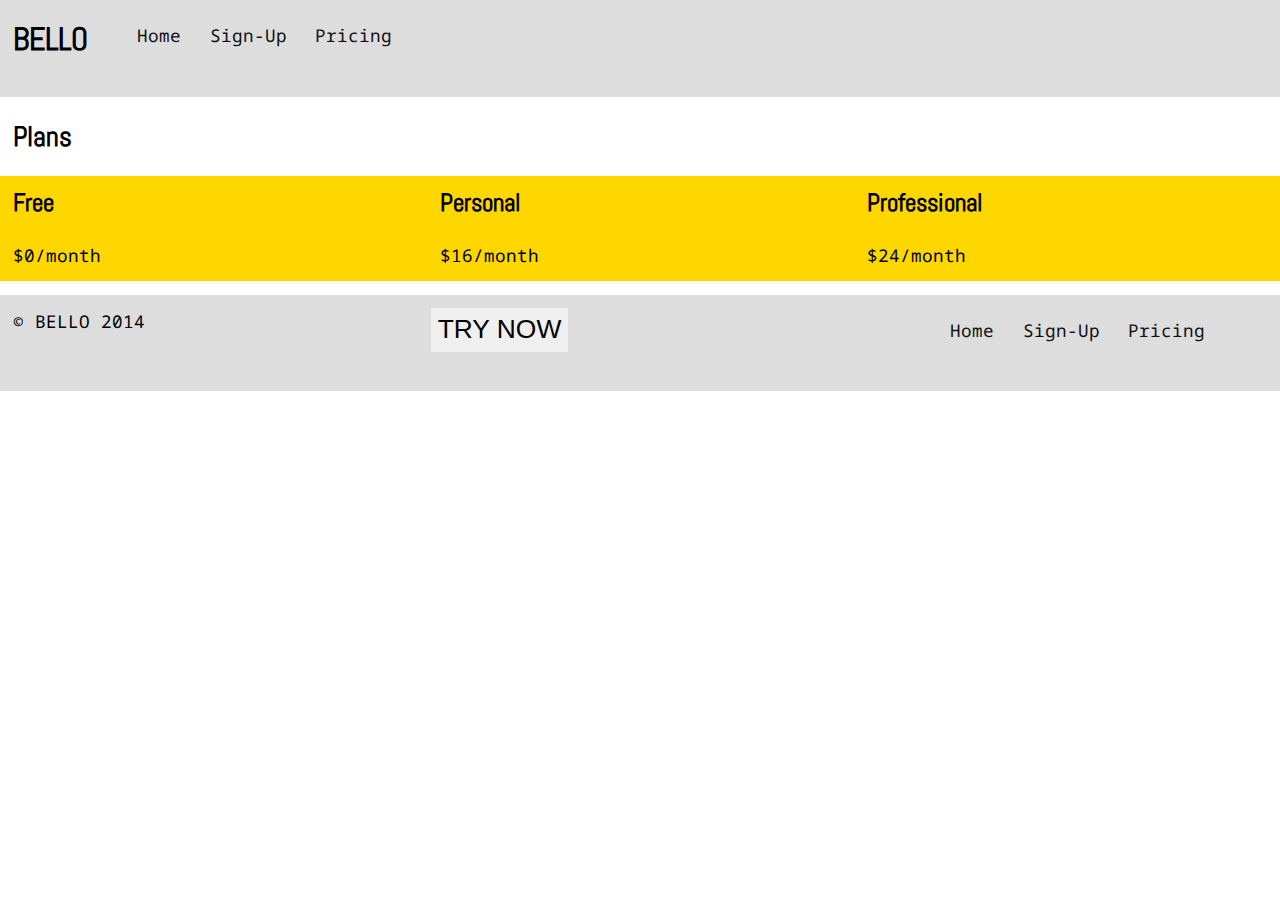
==== pricing.html @ 9be09c48 "worked on homepage" ====
<!DOCTYPE html>
<html lang="en-ca">
<head>
  <meta charset="utf-8">
  <title>SAAS Website</title>
  <meta name="handheldfriendly" content="true">
  <meta name="mobileoptimized" content="240">
  <meta name="viewport" content="width=device-width,initial-scale=1">
  <link href='http://fonts.googleapis.com/css?family=Abel|Droid+Sans+Mono' rel='stylesheet' type='text/css'>
  <link href="css/grid.css" rel="stylesheet">
  <link href="css/typography.css" rel="stylesheet">
  <link href="css/main.css" rel="stylesheet">
</head>
<body>

<header class="masthead island-half">
	<div class="grid">

		<div class="unit">
			<h1 class="logo">Bello</h1>
		</div>

		<div class="unit">
			<nav id="navigation" role="navigation" class="nav"> 
				<ul>
					<li><a href="index.html">Home </a></li>
					<li><a href="signup.html">Sign-Up </a></li>
					<li><a href="pricing.html">Pricing</a></li>
				</ul>
			</nav>	
		</div>

	</div>		
</header>

<main>

<div class="island-half grid">

	<div class="unit unit-xs-1 unit-s-1 unit-m-1 unit-l-1">
		<h2 class="push-none">Plans</h2>
	</div>

</div>

<div class="grid">

	<div class="pad-bottom-half unit unit-xs-1 unit-s-1 unit-m-1-3 unit-l-1-3">
		<div class="free grid">	
			<div class="island-half unit unit-xs-1-2 unit-s-1-2 unit-m-1 unit-l-1">
				<h3 class="push-none">Free</h3>
			</div>
			<div class="island-half unit unit-xs-1-2 unit-s-1-2 unit-m-1 unit-l-1">	
				<p class="push-none">$0/month</p>
			</div>
		</div>
	</div>		
	
	<div class="pad-bottom-half unit unit-xs-1 unit-s-1 unit-m-1-3 unit-l-1-3">	
		<div class="personal grid">	
			<div class="island-half unit unit-xs-1-2 unit-s-1-2 unit-m-1 unit-l-1">
				<h3 class="push-none">Personal</h3>
			</div>
			<div class="island-half unit unit-xs-1-2 unit-s-1-2 unit-m-1 unit-l-1">	
				<p class="push-none">$16/month</p>
			</div>
		</div>	
	</div>	
	
	<div class="pad-bottom-half unit unit-xs-1 unit-s-1 unit-m-1-3 unit-l-1-3">
		<div class="professional grid">
			<div class="island-half unit unit-xs-1-2 unit-s-1-2 unit-m-1 unit-l-1">
				<h3 class="push-none">Professional</h3>
			</div>	
			<div class="island-half unit unit-xs-1-2 unit-s-1-2 unit-m-1 unit-l-1">
				<p class="push-none">$24/month</p>
			</div>
		</div>
	</div>		

</div>			

</main>

<footer>
	<div class="footer grid island-half">
		<div role="contentinfo" class="unit unit-xs-1 unit-s-1 unit-m-1-3 unit-l-1-3">
			<p class="copyright"> © Bello 2014 </p>
		</div>

		<div class="unit unit-xs-1 unit-s-1 unit-m-1-3 unit-l-1-3">
			<button class="trynow" type=""> Try Now </button>
		</div>	
		
		<div class="unit unit-xs-1 unit-s-1 unit-m-1-3 unit-l-1-3">
			<nav class="nav-bottom">
				<ul>
					<li> <a href="index.html">Home</a></li>	
					<li> <a href="signup.html">Sign-Up</a></li>
					<li> <a href="pricing.html">Pricing </a></li>
				</ul>
			</nav>
		</div>			

	</div>	
</footer>

</main>

</body>
</html>
---- css/grid.css ----
.grid {
  margin: 0;
  padding: 0;
  letter-spacing: -0.31em;
  text-rendering: optimizespeed;
  display: -webkit-flex;
  -webkit-flex-flow: row wrap;
  display: -ms-flexbox;
  -ms-flex-flow: row wrap;
}

.grid-bottom {
  -webkit-align-items: flex-end;
  -ms-align-items: flex-end;
}

.grid-middle {
  -webkit-align-items: center;
  -ms-align-items: center;
}

.opera-only :-o-prefocus, .grid {
  word-spacing: -0.43em;
}

.unit {
  letter-spacing: normal;
  text-rendering: auto;
  vertical-align: top;
  word-spacing: normal;
  display: inline-block;
  visibility: visible;
}

.grid-bottom .unit {
  vertical-align: bottom;
}

.grid-middle .unit {
  vertical-align: middle;
}

.unit-xs-hidden {
  display: none;
  visibility: hidden;
}

.unit-xs-1 {
  display: block;
  visibility: visible;
  width: 100%;
}

.unit-offset-xs-0 {
  margin-left: 0;
}

.unit-xs-1-2 {
  width: 50.0000%;
}

.unit-offset-xs-1-2 {
  margin-left: 50.0000%;
}

.unit-xs-1-3 {
  width: 33.3333%;
}

.unit-offset-xs-1-3 {
  margin-left: 33.3333%;
}

.unit-xs-2-3 {
  width: 66.6667%;
}

.unit-offset-xs-2-3 {
  margin-left: 66.6667%;
}

.unit-xs-1-4 {
  width: 25.0000%;
}

.unit-offset-xs-1-4 {
  margin-left: 25.0000%;
}

.unit-xs-3-4 {
  width: 75.0000%;
}

.unit-offset-xs-3-4 {
  margin-left: 75.0000%;
}

.unit-xs-1-2,.unit-xs-1-3,.unit-xs-2-3,.unit-xs-1-4,.unit-xs-3-4 {
  display: inline-block;
  visibility: visible;
}

@media only screen and (min-width: 20em) {

.unit-s-hidden {
  display: none;
  visibility: hidden;
}

.unit-s-1 {
  display: block;
  visibility: visible;
  width: 100%;
}

.unit-offset-s-0 {
  margin-left: 0;
}

.unit-s-1-2 {
  width: 50.0000%;
}

.unit-offset-s-1-2 {
  margin-left: 50.0000%;
}

.unit-s-1-3 {
  width: 33.3333%;
}

.unit-offset-s-1-3 {
  margin-left: 33.3333%;
}

.unit-s-2-3 {
  width: 66.6667%;
}

.unit-offset-s-2-3 {
  margin-left: 66.6667%;
}

.unit-s-1-4 {
  width: 25.0000%;
}

.unit-offset-s-1-4 {
  margin-left: 25.0000%;
}

.unit-s-3-4 {
  width: 75.0000%;
}

.unit-offset-s-3-4 {
  margin-left: 75.0000%;
}

.unit-s-1-2,.unit-s-1-3,.unit-s-2-3,.unit-s-1-4,.unit-s-3-4 {
  display: inline-block;
  visibility: visible;
}

}

@media only screen and (min-width: 40em) {

.unit-m-hidden {
  display: none;
  visibility: hidden;
}

.unit-m-1 {
  display: block;
  visibility: visible;
  width: 100%;
}

.unit-offset-m-0 {
  margin-left: 0;
}

.unit-m-1-2 {
  width: 50.0000%;
}

.unit-offset-m-1-2 {
  margin-left: 50.0000%;
}

.unit-m-1-3 {
  width: 33.3333%;
}

.unit-offset-m-1-3 {
  margin-left: 33.3333%;
}

.unit-m-2-3 {
  width: 66.6667%;
}

.unit-offset-m-2-3 {
  margin-left: 66.6667%;
}

.unit-m-1-4 {
  width: 25.0000%;
}

.unit-offset-m-1-4 {
  margin-left: 25.0000%;
}

.unit-m-3-4 {
  width: 75.0000%;
}

.unit-offset-m-3-4 {
  margin-left: 75.0000%;
}

.unit-m-1-2,.unit-m-1-3,.unit-m-2-3,.unit-m-1-4,.unit-m-3-4 {
  display: inline-block;
  visibility: visible;
}

}

@media only screen and (min-width: 60em) {

.unit-l-hidden {
  display: none;
  visibility: hidden;
}

.unit-l-1 {
  display: block;
  visibility: visible;
  width: 100%;
}

.unit-offset-l-0 {
  margin-left: 0;
}

.unit-l-1-2 {
  width: 50.0000%;
}

.unit-offset-l-1-2 {
  margin-left: 50.0000%;
}

.unit-l-1-3 {
  width: 33.3333%;
}

.unit-offset-l-1-3 {
  margin-left: 33.3333%;
}

.unit-l-2-3 {
  width: 66.6667%;
}

.unit-offset-l-2-3 {
  margin-left: 66.6667%;
}

.unit-l-1-4 {
  width: 25.0000%;
}

.unit-offset-l-1-4 {
  margin-left: 25.0000%;
}

.unit-l-3-4 {
  width: 75.0000%;
}

.unit-offset-l-3-4 {
  margin-left: 75.0000%;
}

.unit-l-1-2,.unit-l-1-3,.unit-l-2-3,.unit-l-1-4,.unit-l-3-4 {
  display: inline-block;
  visibility: visible;
}

}
---- css/typography.css ----
html {
  font: normal 100%/1.5 "Droid Sans Mono",serif;
}

@media only screen and (min-width: 60em) {

  html {
    font-size: 110%;
  }

}

@media only screen and (min-width: 90em) {

  html {
    font-size: 120%;
  }

}

@media only screen and (min-width: 120em) {

  html {
    font-size: 130%;
  }

}

h1, h2, h3, h4, h5, h6,
p, ul, ol, dl, dd, figure,
blockquote, details, hr,
fieldset, pre, table {
  margin: 0 0 1.5rem;
}

.yotta {
  font-size: 2.2807rem;
  line-height: 1.3154;
}

.zetta {
  font-size: 2.0273rem;
  line-height: 1.4798;
}

h1, .exa {
  font-size: 1.8020rem;
  line-height: 1.6648;
}

h2, .peta {
  font-size: 1.6018rem;
  line-height: 1.8729;
}

h3, .tera {
  font-size: 1.4238rem;
  line-height: 1.0535;
}

h4, .giga {
  font-size: 1.2656rem;
  line-height: 1.1852;
}

h5, .mega {
  font-size: 1.1250rem;
  line-height: 1.3333;
}

h6, .kilo {
  font-size: 1.0000rem;
  line-height: 1.5000;
}

small, .milli {
  font-size: 0.8889rem;
  line-height: 1.6875;
}

.micro {
  font-size: 0.7901rem;
  line-height: 1.8984;
}

sub,
sup {
  font-size: 75%;
  line-height: 1px;
  position: relative;
  vertical-align: baseline;
}

sup {
  top: -0.5em;
}

sub {
  bottom: -0.25em;
}

.text-left {
  text-align: left;
}

.text-right {
  text-align: right;
}

.text-center {
  text-align: center;
}

.push {
  margin-bottom: 1.5rem;
}

.push-none, .push-0 {
  margin-bottom: 0;
}

.push-double, .push-2 {
  margin-bottom: 3.0000rem;
}

.push-half, .push-1-2 {
  margin-bottom: 0.7500rem;
}

.pad-top, .pad-t {
  padding-top: 1.5rem;
}

.pad-bottom, .pad-b {
  padding-bottom: 1.5rem;
}

.pad-top-double, .pad-t-2 {
  padding-top: 3.0000rem;
}

.pad-bottom-double, .pad-b-2 {
  padding-bottom: 3.0000rem;
}

.pad-top-half, .pad-t-1-2 {
  padding-top: 0.7500rem;
}

.pad-bottom-half, .pad-b-1-2 {
  padding-bottom: 0.7500rem;
}

.island {
  padding: 1.5rem;
}

.island-half, .island-1-2 {
  padding: 0.7500rem;
}

.island-double, .island-2 {
  padding: 3.0000rem;
}

.gutter {
  padding-left: 1.5rem;
  padding-right: 1.5rem;
}

.gutter-half, .gutter-1-2 {
  padding-left: 0.7500rem;
  padding-right: 0.7500rem;
}

.gutter-double, .gutter-2 {
  padding-left: 3.0000rem;
  padding-right: 3.0000rem;
}

h1,h2,h3,h4,h5,h6 {
  font-family:'Abel',sans-serif;
}
---- css/main.css ----
@-moz-viewport {width: device-width; scale:1;}
@-ms-viewport {width: device-width; scale:1;}
@-o-viewport {width: device-width; scale:1;}
@-webkit-viewport {width: device-width; scale:1;}
@-viewport {width: device-width; scale:1;}

html {
	margin:0;
	padding: 0;
	box-sizing: border-box;

	-moz-text-size-adjust:100%;
	-ms-text-size-adjust:100%;
	-webkit-text-size-adjust: 100%;
	text-size-adjust: 100%;

}

@media only screen and (min-width: 60em) {
	html {
		font-size: 110%;
	}
}

@media only screen and (min-width: 90em) {
	html {
		font-size: 120%;
	}
}

@media only screen and (min-width: 120em) {
	html {
		font-size: 130%
	}
}

*, *:before,:after {
	box-sizing: inherit;
} 

body {
	margin: 0;
	padding: 0;
}

.masthead {
	overflow: hidden;

	background-color: #ddd;
}
.logo {
	display: block;
	margin: 0;

	text-transform: uppercase;

}

.nav {
	padding: 0;
}

.nav li {
	display: block;		

	color: #111;
}

.nav a,
.nav a:link,
.nav a:visited {
	display: block;
	padding: .5em;

	text-decoration: none;
	color: #111;
}

.nav a:hover,
.nav a:focus,
.nav a:active {
	background-color: #efefef;
}

.action {
	line-height: 1.5em;
}

.nav-bottom {
	padding: 0;
}

.nav-bottom li {
	display:block;
	line-height: 1.5em;

	color: #111;
}

.nav-bottom a,
.nav-bottom a:link,
.nav-bottom a:visited {
	display: block;
	padding:.5em;

	text-decoration: none;
	color: #111;
}

.nav-bottom a:hover,
.nav-bottom a:focus,
.nav-bottom a:active {
	background-color: #efefef;
}

.signup {
	padding:0.25em;
	position: absolute;
	left: 2em;

	font-size: 1.75em;
	text-transform: uppercase;
	text-align: center;
	text-decoration: none;
	background-color: #efefef;
	border: none;
	cursor: pointer;
}

.signup:hover {
	background-color: #FFD700;
}

.signup:active{
	background-color: #FFD700;
}

.trynow {
	padding: 0.25em;
	display: block;

	background-color: #efefef;
	font-size: 1.5em;
	text-transform: uppercase;
	text-decoration: none;
	text-align: center;
	border: none;
	cursor: pointer;
}

.trynow:hover {
	background-color: #FFD700;
}

.trynow:active {
	background-color: #FFD700;
}

.footer {
	overflow: hidden;

	background-color: #ddd;
}

.free {
	padding: 0em;
	background-color: #FFD700;

	overflow: hidden;
}

.personal {
	padding: 0em;
	background-color: #FFD700;

	overflow:hidden;
}

.professional {
	padding: 0em;
	background-color: #FFD700;

	overflow: hidden;
}

.copyright {
	text-transform: uppercase;
}

.blogreview {
	background-image: url("ofthetown.png");
}

@media only screen and (min-width: 20em){

.nav {
	text-align: center;
}

.nav li {
	display: inline-block;
}

.nav-bottom {
	text-align: center;
}

.nav-bottom li {
	display: inline-block;
}

}

@media only screen and (min-width: 40em){

.logo {
	float: left;
}

.nav {
	float: left;
}


}

@media only screen and (min-width: 60em){

}
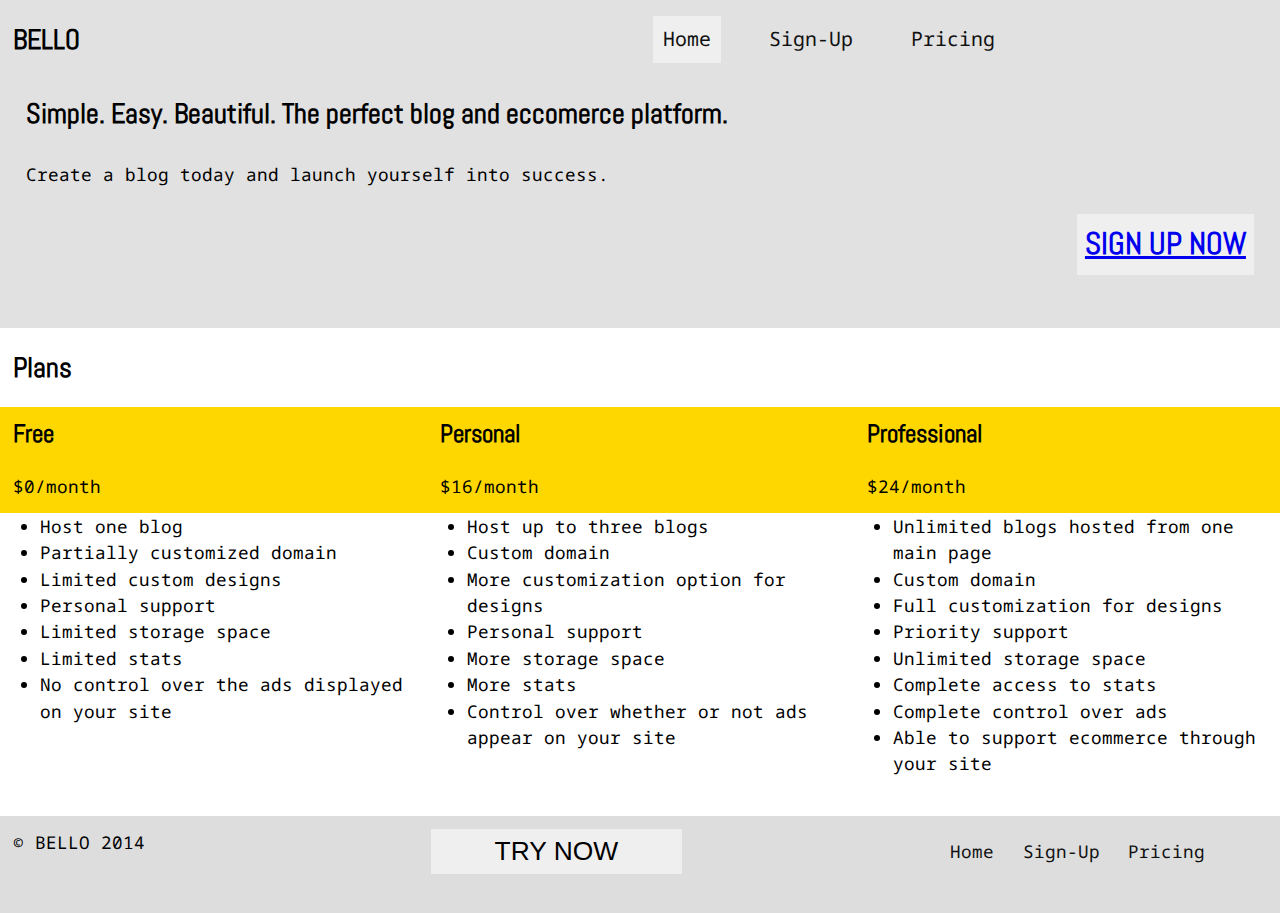
==== commit c3eabcce: "Pricing Page" ====
--- a/pricing.html
+++ b/pricing.html
@@ -2,38 +2,58 @@
 <html lang="en-ca">
 <head>
   <meta charset="utf-8">
-  <title>SAAS Website</title>
-  <meta name="handheldfriendly" content="true">
-  <meta name="mobileoptimized" content="240">
+  <title>Bello</title>
   <meta name="viewport" content="width=device-width,initial-scale=1">
   <link href='http://fonts.googleapis.com/css?family=Abel|Droid+Sans+Mono' rel='stylesheet' type='text/css'>
   <link href="css/grid.css" rel="stylesheet">
+  <link href="css/main.css" rel="stylesheet">
   <link href="css/typography.css" rel="stylesheet">
-  <link href="css/main.css" rel="stylesheet">
 </head>
 <body>
 
-<header class="masthead island-half">
-	<div class="grid">
+<ul class="skip-links">
+	<li><a href="#main">Jump to main content</a></li>
+	<li><a href="#navigation">Jump to navigation</a></li>
+</ul>
 
-		<div class="unit">
-			<h1 class="logo">Bello</h1>
+<header role="banner" class="call masthead island-half">
+
+	<div class="grid grid-middle">
+
+		<div class="unit unit-xs-1 unit-s-1 unit-m-1-2 unit-l-1-2">
+			<h1 class="logo peta pad-bottom-half">Bello</h1>
 		</div>
 
-		<div class="unit">
-			<nav id="navigation" role="navigation" class="nav"> 
-				<ul>
-					<li><a href="index.html">Home </a></li>
-					<li><a href="signup.html">Sign-Up </a></li>
-					<li><a href="pricing.html">Pricing</a></li>
+		<div class="unit unit-xs-1 unit-s-1 unit-m-1-2 unit-l-1-2">
+			<nav id="navigation" role="navigation"> 
+				<ul class="nav mega push-none">
+					<li class="pad-bottom-half gutter-half"><a class="nav-current" href="index.html">Home </a></li>
+					<li class="pad-bottom-half gutter-half"><a href="signup.html">Sign-Up </a></li>
+					<li class="pad-bottom-half gutter-half"><a href="pricing.html">Pricing</a></li>
 				</ul>
 			</nav>	
 		</div>
 
-	</div>		
-</header>
+	</div>	
 
-<main>
+		<div class="island-half grid">
+			<div class="unit unit-xs-1 unit-s-1 unit-m-1 unit-l-1">
+				<h2 class="action">Simple. Easy. Beautiful. The perfect blog and eccomerce platform. </h2>
+			</div>
+
+			<div class="unit unit-xs-1 unit-s-1 unit-m-1 unit-l-1">
+				<p> Create a blog today and launch yourself into success.</p>
+			</div>	
+
+			<div class="unit unit-xs-1 unit-s-1 unit-m-1 unit-l-1">
+				<h6 class="signup"><a href="signup.html">Sign Up Now</a></h6>
+			</div>
+		</div>
+
+			
+</header> 
+
+<main id="main" role="main">
 
 <div class="island-half grid">
 
@@ -53,7 +73,19 @@
 			<div class="island-half unit unit-xs-1-2 unit-s-1-2 unit-m-1 unit-l-1">	
 				<p class="push-none">$0/month</p>
 			</div>
-		</div>
+		</div>	
+
+			<div class="unit">
+				<ul>
+					<li>Host one blog</li>
+					<li>Partially customized domain</li>
+					<li>Limited custom designs</li>
+					<li>Personal support</li>
+					<li>Limited storage space</li>
+					<li>Limited stats</li>
+					<li>No control over the ads displayed on your site</li>
+				</ul>
+			</div>
 	</div>		
 	
 	<div class="pad-bottom-half unit unit-xs-1 unit-s-1 unit-m-1-3 unit-l-1-3">	
@@ -65,6 +97,19 @@
 				<p class="push-none">$16/month</p>
 			</div>
 		</div>	
+
+		<div class="unit">
+				<ul>
+					<li>Host up to three blogs</li>
+					<li>Custom domain</li>
+					<li>More customization option for designs</li>
+					<li>Personal support</li>
+					<li>More storage space</li>
+					<li>More stats</li>
+					<li>Control over whether or not ads appear on your site</li>
+				</ul>
+			</div>
+
 	</div>	
 	
 	<div class="pad-bottom-half unit unit-xs-1 unit-s-1 unit-m-1-3 unit-l-1-3">
@@ -76,6 +121,20 @@
 				<p class="push-none">$24/month</p>
 			</div>
 		</div>
+
+		<div class="unit">
+				<ul>
+					<li>Unlimited blogs hosted from one main page</li>
+					<li>Custom domain</li>
+					<li>Full customization for designs</li>
+					<li>Priority support</li>
+					<li>Unlimited storage space</li>
+					<li>Complete access to stats</li>
+					<li>Complete control over ads</li>
+					<li>Able to support ecommerce through your site</li>
+				</ul>
+			</div>
+
 	</div>		
 
 </div>			
--- a/css/main.css
+++ b/css/main.css
@@ -43,16 +43,47 @@
 	padding: 0;
 }
 
+a:link,
+a:active{
+	outline: none;
+}
+
+.skip-links{
+	margin: 0;
+	padding: 0;
+	list-style-type: none;
+}
+
+.skip-links a{
+	position: absolute;
+	top: -3em;
+	padding: 0.5em 0.75em;
+	background-color: #000;
+	color: #fff;
+	font-weight: bold;
+	font-size: 1.25em;
+	text-decoration: none;
+}
+
+.skip-links a:focus{
+	top: 0;
+}
+
 .masthead {
 	overflow: hidden;
-
-	background-color: #ddd;
-}
+}
+
+.call {
+	background-image: url("..images/laptop.jpg");
+	background-color: #e1e1e1;
+}
+
 .logo {
 	display: block;
 	margin: 0;
 
 	text-transform: uppercase;
+	text-align: center;
 
 }
 
@@ -61,7 +92,7 @@
 }
 
 .nav li {
-	display: block;		
+	display: block;	
 
 	color: #111;
 }
@@ -78,7 +109,10 @@
 
 .nav a:hover,
 .nav a:focus,
-.nav a:active {
+.nav a:active,
+.nav .nav-current,
+.nav .nav-current:link,
+.nav .nav-current:visited {
 	background-color: #efefef;
 }
 
@@ -109,45 +143,50 @@
 
 .nav-bottom a:hover,
 .nav-bottom a:focus,
-.nav-bottom a:active {
+.nav-bottom a:active,
+.nav-bottom .nav-current.
+.nav-bottom .nav-current:link,
+.nav-bottom .nav-current:visited {
 	background-color: #efefef;
 }
 
 .signup {
 	padding:0.25em;
-	position: absolute;
-	left: 2em;
 
 	font-size: 1.75em;
 	text-transform: uppercase;
 	text-align: center;
 	text-decoration: none;
 	background-color: #efefef;
+	border: none;
+	float: right;
+	clear:right;
+	width: 50%
+	cursor: pointer;
+}
+
+.signup:hover {
+	background-color: #FFD700;
+}
+
+.signup:active{
+	background-color: #FFD700;
+}
+
+.trynow {
+	padding: 0.25em;
+	display: block;
+	width: 60%;
+
+	background-color: #efefef;
+	font-size: 1.5em;
+	text-transform: uppercase;
+	text-decoration: none;
+	text-align: center;
 	border: none;
 	cursor: pointer;
 }
 
-.signup:hover {
-	background-color: #FFD700;
-}
-
-.signup:active{
-	background-color: #FFD700;
-}
-
-.trynow {
-	padding: 0.25em;
-	display: block;
-
-	background-color: #efefef;
-	font-size: 1.5em;
-	text-transform: uppercase;
-	text-decoration: none;
-	text-align: center;
-	border: none;
-	cursor: pointer;
-}
-
 .trynow:hover {
 	background-color: #FFD700;
 }
@@ -188,7 +227,11 @@
 }
 
 .blogreview {
-	background-image: url("ofthetown.png");
+	 
+}
+
+.features {
+	text-transform: uppercase;
 }
 
 @media only screen and (min-width: 20em){
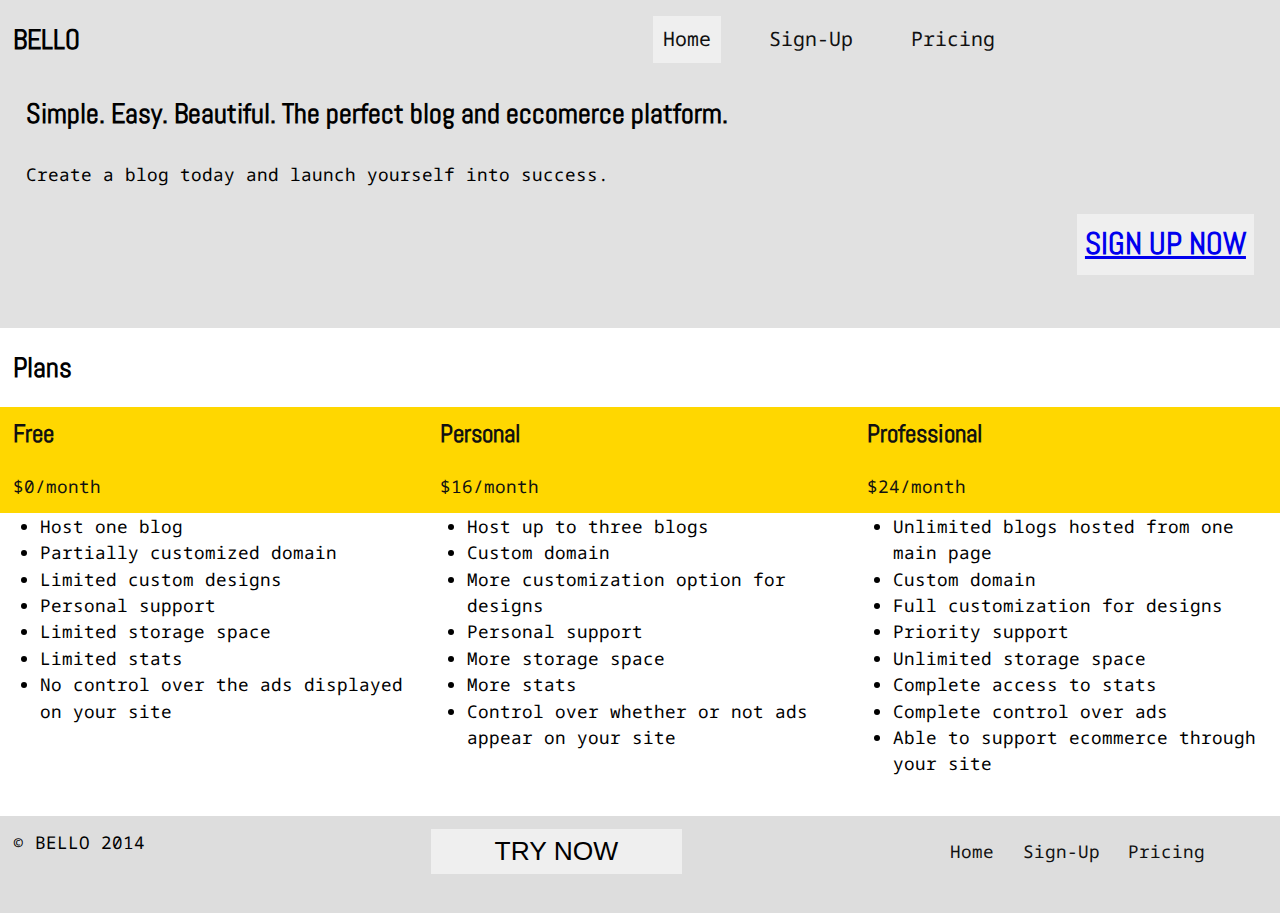
==== commit b7e87481: "Linked the pricing to the signup page" ====
--- a/pricing.html
+++ b/pricing.html
@@ -67,12 +67,18 @@
 
 	<div class="pad-bottom-half unit unit-xs-1 unit-s-1 unit-m-1-3 unit-l-1-3">
 		<div class="free grid">	
+
+			<a class="pricing" href="signup.html">
+
 			<div class="island-half unit unit-xs-1-2 unit-s-1-2 unit-m-1 unit-l-1">
 				<h3 class="push-none">Free</h3>
 			</div>
 			<div class="island-half unit unit-xs-1-2 unit-s-1-2 unit-m-1 unit-l-1">	
 				<p class="push-none">$0/month</p>
 			</div>
+
+			</a>
+
 		</div>	
 
 			<div class="unit">
@@ -90,12 +96,18 @@
 	
 	<div class="pad-bottom-half unit unit-xs-1 unit-s-1 unit-m-1-3 unit-l-1-3">	
 		<div class="personal grid">	
+
+			<a class="pricing" href="signup.html">
+
 			<div class="island-half unit unit-xs-1-2 unit-s-1-2 unit-m-1 unit-l-1">
 				<h3 class="push-none">Personal</h3>
 			</div>
 			<div class="island-half unit unit-xs-1-2 unit-s-1-2 unit-m-1 unit-l-1">	
 				<p class="push-none">$16/month</p>
 			</div>
+
+			</a>
+
 		</div>	
 
 		<div class="unit">
@@ -114,12 +126,17 @@
 	
 	<div class="pad-bottom-half unit unit-xs-1 unit-s-1 unit-m-1-3 unit-l-1-3">
 		<div class="professional grid">
+
+			<a class="pricing" href="signup.html">
+
 			<div class="island-half unit unit-xs-1-2 unit-s-1-2 unit-m-1 unit-l-1">
 				<h3 class="push-none">Professional</h3>
 			</div>	
 			<div class="island-half unit unit-xs-1-2 unit-s-1-2 unit-m-1 unit-l-1">
 				<p class="push-none">$24/month</p>
 			</div>
+
+			</a>
 		</div>
 
 		<div class="unit">
--- a/css/main.css
+++ b/css/main.css
@@ -233,6 +233,10 @@
 .features {
 	text-transform: uppercase;
 }
+.pricing {
+	text-decoration: none;
+	color: #111;
+}
 
 @media only screen and (min-width: 20em){
 
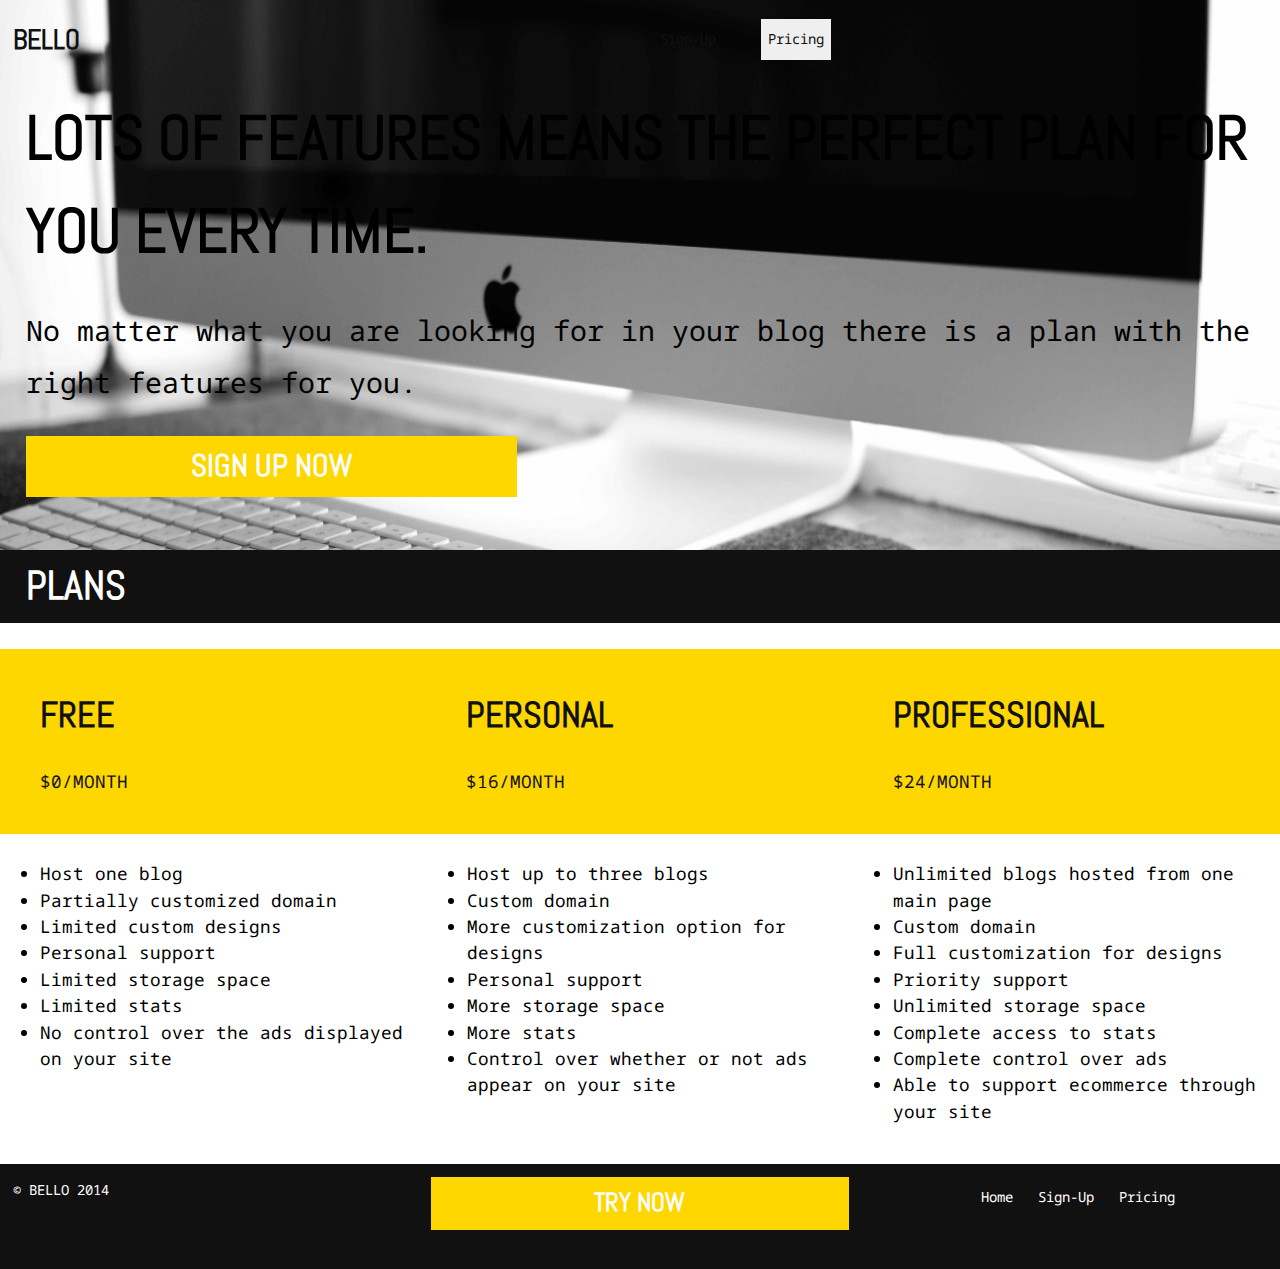
==== commit 440766eb: "Working on the the home page billboard." ====
--- a/pricing.html
+++ b/pricing.html
@@ -21,15 +21,14 @@
 	<div class="grid grid-middle">
 
 		<div class="unit unit-xs-1 unit-s-1 unit-m-1-2 unit-l-1-2">
-			<h1 class="logo peta pad-bottom-half">Bello</h1>
+			<h1 class="logo peta pad-bottom-half"><a class="logolinks" href="index.html">Bello</a></h1>
 		</div>
 
 		<div class="unit unit-xs-1 unit-s-1 unit-m-1-2 unit-l-1-2">
 			<nav id="navigation" role="navigation"> 
 				<ul class="nav mega push-none">
-					<li class="pad-bottom-half gutter-half"><a class="nav-current" href="index.html">Home </a></li>
-					<li class="pad-bottom-half gutter-half"><a href="signup.html">Sign-Up </a></li>
-					<li class="pad-bottom-half gutter-half"><a href="pricing.html">Pricing</a></li>
+					<li class="micro pad-bottom-half gutter-half"><a href="signup.html">Sign-Up </a></li>
+					<li class="micro pad-bottom-half gutter-half"><a class="nav-current" href="pricing.html">Pricing</a></li>
 				</ul>
 			</nav>	
 		</div>
@@ -38,15 +37,15 @@
 
 		<div class="island-half grid">
 			<div class="unit unit-xs-1 unit-s-1 unit-m-1 unit-l-1">
-				<h2 class="action">Simple. Easy. Beautiful. The perfect blog and eccomerce platform. </h2>
+				<h2 class="action">Lots of features means the perfect plan for you every time.</h2>
 			</div>
 
 			<div class="unit unit-xs-1 unit-s-1 unit-m-1 unit-l-1">
-				<p> Create a blog today and launch yourself into success.</p>
+				<p class="peta">No matter what you are looking for in your blog there is a plan with the right features for you. </p>
 			</div>	
 
 			<div class="unit unit-xs-1 unit-s-1 unit-m-1 unit-l-1">
-				<h6 class="signup"><a href="signup.html">Sign Up Now</a></h6>
+				<h6 class="signup"><a class="links" href="signup.html">Sign Up Now</a></h6>
 			</div>
 		</div>
 
@@ -55,10 +54,10 @@
 
 <main id="main" role="main">
 
-<div class="island-half grid">
+<div class="grid">
 
-	<div class="unit unit-xs-1 unit-s-1 unit-m-1 unit-l-1">
-		<h2 class="push-none">Plans</h2>
+	<div class="push unit unit-xs-1 unit-s-1 unit-m-1 unit-l-1">
+		<h2 class="yotta push-none plans gutter">Plans</h2>
 	</div>
 
 </div>
@@ -66,12 +65,12 @@
 <div class="grid">
 
 	<div class="pad-bottom-half unit unit-xs-1 unit-s-1 unit-m-1-3 unit-l-1-3">
-		<div class="free grid">	
+		<div class="island free push grid">	
 
 			<a class="pricing" href="signup.html">
 
 			<div class="island-half unit unit-xs-1-2 unit-s-1-2 unit-m-1 unit-l-1">
-				<h3 class="push-none">Free</h3>
+				<h3 class="zetta levels push-none">Free</h3>
 			</div>
 			<div class="island-half unit unit-xs-1-2 unit-s-1-2 unit-m-1 unit-l-1">	
 				<p class="push-none">$0/month</p>
@@ -95,12 +94,12 @@
 	</div>		
 	
 	<div class="pad-bottom-half unit unit-xs-1 unit-s-1 unit-m-1-3 unit-l-1-3">	
-		<div class="personal grid">	
+		<div class="island personal push grid">	
 
 			<a class="pricing" href="signup.html">
 
 			<div class="island-half unit unit-xs-1-2 unit-s-1-2 unit-m-1 unit-l-1">
-				<h3 class="push-none">Personal</h3>
+				<h3 class="zetta levels push-none">Personal</h3>
 			</div>
 			<div class="island-half unit unit-xs-1-2 unit-s-1-2 unit-m-1 unit-l-1">	
 				<p class="push-none">$16/month</p>
@@ -125,12 +124,12 @@
 	</div>	
 	
 	<div class="pad-bottom-half unit unit-xs-1 unit-s-1 unit-m-1-3 unit-l-1-3">
-		<div class="professional grid">
+		<div class="island professional push grid">
 
 			<a class="pricing" href="signup.html">
 
 			<div class="island-half unit unit-xs-1-2 unit-s-1-2 unit-m-1 unit-l-1">
-				<h3 class="push-none">Professional</h3>
+				<h3 class="zetta levels push-none">Professional</h3>
 			</div>	
 			<div class="island-half unit unit-xs-1-2 unit-s-1-2 unit-m-1 unit-l-1">
 				<p class="push-none">$24/month</p>
@@ -161,19 +160,19 @@
 <footer>
 	<div class="footer grid island-half">
 		<div role="contentinfo" class="unit unit-xs-1 unit-s-1 unit-m-1-3 unit-l-1-3">
-			<p class="copyright"> © Bello 2014 </p>
+			<p class="micro copyright"> © Bello 2014 </p>
 		</div>
 
 		<div class="unit unit-xs-1 unit-s-1 unit-m-1-3 unit-l-1-3">
-			<button class="trynow" type=""> Try Now </button>
+			<h6 class="trynow"><a class="links" href="signup.html">Try Now </a></h6>
 		</div>	
 		
 		<div class="unit unit-xs-1 unit-s-1 unit-m-1-3 unit-l-1-3">
 			<nav class="nav-bottom">
 				<ul>
-					<li> <a href="index.html">Home</a></li>	
-					<li> <a href="signup.html">Sign-Up</a></li>
-					<li> <a href="pricing.html">Pricing </a></li>
+					<li> <a class="micro" href="index.html">Home</a></li>	
+					<li> <a class="micro" href="signup.html">Sign-Up</a></li>
+					<li> <a class="micro nav-current" href="pricing.html">Pricing </a></li>
 				</ul>
 			</nav>
 		</div>			
@@ -181,6 +180,7 @@
 	</div>	
 </footer>
 
+
 </main>
 
 </body>
--- a/css/main.css
+++ b/css/main.css
@@ -56,7 +56,7 @@
 
 .skip-links a{
 	position: absolute;
-	top: -3em;
+	top: -10em;
 	padding: 0.5em 0.75em;
 	background-color: #000;
 	color: #fff;
@@ -74,8 +74,9 @@
 }
 
 .call {
-	background-image: url("..images/laptop.jpg");
-	background-color: #e1e1e1;
+	background-image: url("../images/mac.jpg");
+	background-repeat: no-repeat;
+	background-size: cover;
 }
 
 .logo {
@@ -118,6 +119,8 @@
 
 .action {
 	line-height: 1.5em;
+	font-size: 3.5rem;
+	text-transform: uppercase;
 }
 
 .nav-bottom {
@@ -128,7 +131,7 @@
 	display:block;
 	line-height: 1.5em;
 
-	color: #111;
+	color: #fff;
 }
 
 .nav-bottom a,
@@ -138,7 +141,7 @@
 	padding:.5em;
 
 	text-decoration: none;
-	color: #111;
+	color: #fff;
 }
 
 .nav-bottom a:hover,
@@ -150,6 +153,16 @@
 	background-color: #efefef;
 }
 
+.links {
+	text-decoration: none;
+	color: #fff;
+}
+
+.logolinks {
+	text-decoration: none;
+	color: #111;
+}
+
 .signup {
 	padding:0.25em;
 
@@ -157,28 +170,32 @@
 	text-transform: uppercase;
 	text-align: center;
 	text-decoration: none;
-	background-color: #efefef;
+	color: #fff;
+
+	background-color: #FFD700;
 	border: none;
-	float: right;
-	clear:right;
-	width: 50%
+	float: left;
+	clear:left;
+	width: 100%;
 	cursor: pointer;
 }
 
 .signup:hover {
 	background-color: #FFD700;
+	color: #fff;
 }
 
 .signup:active{
 	background-color: #FFD700;
+	color: #fff;
 }
 
 .trynow {
 	padding: 0.25em;
 	display: block;
-	width: 60%;
-
-	background-color: #efefef;
+	width: 100%;
+
+	background-color: #FFD700;
 	font-size: 1.5em;
 	text-transform: uppercase;
 	text-decoration: none;
@@ -198,14 +215,17 @@
 .footer {
 	overflow: hidden;
 
-	background-color: #ddd;
+	background-color: #111;
 }
 
 .free {
 	padding: 0em;
-	background-color: #FFD700;
-
-	overflow: hidden;
+	margin: 0 0.5em 0 0;
+	background-color: #FFD700;
+
+
+	text-transform: uppercase;
+	width: 100%;
 }
 
 .personal {
@@ -213,6 +233,9 @@
 	background-color: #FFD700;
 
 	overflow:hidden;
+
+	text-transform: uppercase;
+	width: 100%;
 }
 
 .professional {
@@ -220,14 +243,15 @@
 	background-color: #FFD700;
 
 	overflow: hidden;
+
+	text-transform: uppercase;
+	width: 100%;
 }
 
 .copyright {
 	text-transform: uppercase;
-}
-
-.blogreview {
-	 
+	text-align: left;
+	color: #fff;
 }
 
 .features {
@@ -236,6 +260,45 @@
 .pricing {
 	text-decoration: none;
 	color: #111;
+}
+
+.flex{
+	display: block;
+	width: 75%;
+}
+
+.black {
+	background-color: #111;
+}
+
+.white {
+	color: #fff;
+}
+
+.plans {
+	background-color: #111;
+	color: #fff;
+	text-transform: uppercase;
+
+	padding: 0.25em;
+	margin: 0;
+}
+
+.review {
+	background-color: #111;
+	color: #fff;
+	text-transform: uppercase;
+
+	padding: 0.25em;
+}
+
+.blog-name{
+	background-color: #111;
+	color: #fff;
+	text-transform: uppercase;
+
+	padding: 0.25em;
+	margin: 0;
 }
 
 @media only screen and (min-width: 20em){
@@ -256,6 +319,10 @@
 	display: inline-block;
 }
 
+.signup {
+	width: 60%;
+}
+
 }
 
 @media only screen and (min-width: 40em){
@@ -268,6 +335,9 @@
 	float: left;
 }
 
+.signup {
+	width: 40%;
+}
 
 }
 
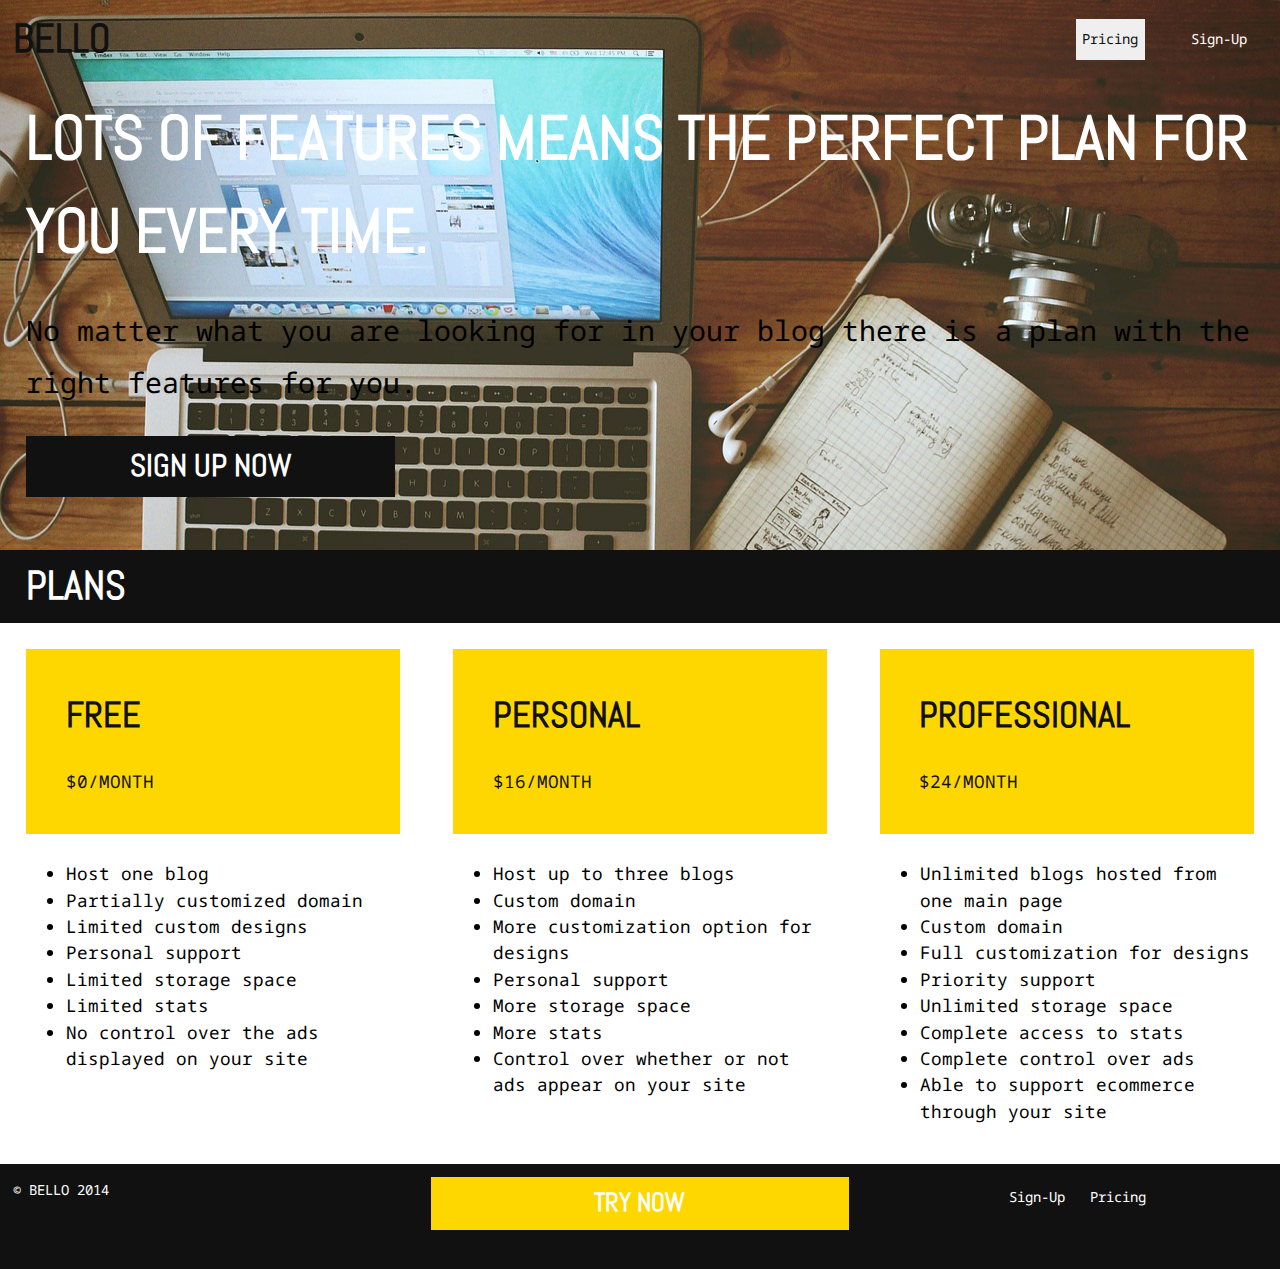
==== commit dfa1a12e: "Sign Up Page" ====
--- a/pricing.html
+++ b/pricing.html
@@ -21,14 +21,14 @@
 	<div class="grid grid-middle">
 
 		<div class="unit unit-xs-1 unit-s-1 unit-m-1-2 unit-l-1-2">
-			<h1 class="logo peta pad-bottom-half"><a class="logolinks" href="index.html">Bello</a></h1>
+			<h1 class="logo yotta pad-bottom-half"><a class="logolinks" href="index.html">Bello</a></h1>
 		</div>
 
 		<div class="unit unit-xs-1 unit-s-1 unit-m-1-2 unit-l-1-2">
 			<nav id="navigation" role="navigation"> 
 				<ul class="nav mega push-none">
+					<li class="micro pad-bottom-half gutter-half"><a class="nav-current" href="pricing.html">Pricing</a></li>
 					<li class="micro pad-bottom-half gutter-half"><a href="signup.html">Sign-Up </a></li>
-					<li class="micro pad-bottom-half gutter-half"><a class="nav-current" href="pricing.html">Pricing</a></li>
 				</ul>
 			</nav>	
 		</div>
@@ -64,7 +64,7 @@
 
 <div class="grid">
 
-	<div class="pad-bottom-half unit unit-xs-1 unit-s-1 unit-m-1-3 unit-l-1-3">
+	<div class="pad-bottom-half unit unit-xs-1 unit-s-1 unit-m-1-3 unit-l-1-3 gutter">
 		<div class="island free push grid">	
 
 			<a class="pricing" href="signup.html">
@@ -93,7 +93,7 @@
 			</div>
 	</div>		
 	
-	<div class="pad-bottom-half unit unit-xs-1 unit-s-1 unit-m-1-3 unit-l-1-3">	
+	<div class="pad-bottom-half gutter unit unit-xs-1 unit-s-1 unit-m-1-3 unit-l-1-3">	
 		<div class="island personal push grid">	
 
 			<a class="pricing" href="signup.html">
@@ -123,7 +123,7 @@
 
 	</div>	
 	
-	<div class="pad-bottom-half unit unit-xs-1 unit-s-1 unit-m-1-3 unit-l-1-3">
+	<div class="pad-bottom-half gutter unit unit-xs-1 unit-s-1 unit-m-1-3 unit-l-1-3">
 		<div class="island professional push grid">
 
 			<a class="pricing" href="signup.html">
@@ -169,8 +169,7 @@
 		
 		<div class="unit unit-xs-1 unit-s-1 unit-m-1-3 unit-l-1-3">
 			<nav class="nav-bottom">
-				<ul>
-					<li> <a class="micro" href="index.html">Home</a></li>	
+				<ul>	
 					<li> <a class="micro" href="signup.html">Sign-Up</a></li>
 					<li> <a class="micro nav-current" href="pricing.html">Pricing </a></li>
 				</ul>
--- a/css/main.css
+++ b/css/main.css
@@ -74,7 +74,7 @@
 }
 
 .call {
-	background-image: url("../images/mac.jpg");
+	background-image: url("../images/home-office.jpg");
 	background-repeat: no-repeat;
 	background-size: cover;
 }
@@ -86,6 +86,8 @@
 	text-transform: uppercase;
 	text-align: center;
 
+	color: #fff;
+
 }
 
 .nav {
@@ -95,7 +97,7 @@
 .nav li {
 	display: block;	
 
-	color: #111;
+	color: #fff;
 }
 
 .nav a,
@@ -105,7 +107,7 @@
 	padding: .5em;
 
 	text-decoration: none;
-	color: #111;
+	color: #fff;
 }
 
 .nav a:hover,
@@ -115,12 +117,16 @@
 .nav .nav-current:link,
 .nav .nav-current:visited {
 	background-color: #efefef;
+
+	color: #111;
 }
 
 .action {
 	line-height: 1.5em;
 	font-size: 3.5rem;
 	text-transform: uppercase;
+
+	color: #fff;
 }
 
 .nav-bottom {
@@ -172,7 +178,7 @@
 	text-decoration: none;
 	color: #fff;
 
-	background-color: #FFD700;
+	background-color: #111;
 	border: none;
 	float: left;
 	clear:left;
@@ -292,13 +298,83 @@
 	padding: 0.25em;
 }
 
+.review-img {
+	width: 100%;
+}
+
 .blog-name{
-	background-color: #111;
-	color: #fff;
+	background-color: #fff;
+	color: #111;
 	text-transform: uppercase;
 
 	padding: 0.25em;
 	margin: 0;
+}
+
+.underline {
+	border: 0;
+	height: 5px;
+	background-color: #111;
+}
+
+.sign-in {
+	padding:0.25em;
+
+	font-size: 1.75em;
+	text-transform: uppercase;
+	text-align: center;
+	text-decoration: none;
+	color: #fff;
+
+	background-color: #FFD700;
+	border: none;
+	float: left;
+	clear:left;
+	width: 100%;
+	cursor: pointer;
+}
+
+.sign-in:hover {
+	background-color: #FFD700;
+	color: #fff;
+}
+
+.sign-in:active{
+	background-color: #FFD700;
+	color: #fff;
+}
+
+.started {
+	padding: 0;
+	text-transform: uppercase;
+
+	background-color: #111;
+	color: #fff;
+}
+
+.billing {
+	background-color: #fff;
+	color: #111;
+}
+
+.enter-info {
+	width: 100%;
+
+	border: 1px solid #fff;
+}
+
+.enter-info {
+	background-color: #fff;
+
+	border: 1px solid #111;
+}
+
+.signup-sections {
+	background-color: #111;
+	color: #fff;
+
+	margin: 0;
+	padding: 0;
 }
 
 @media only screen and (min-width: 20em){
@@ -319,9 +395,11 @@
 	display: inline-block;
 }
 
-.signup {
+.signup,
+.sign-in {
 	width: 60%;
 }
+
 
 }
 
@@ -332,12 +410,15 @@
 }
 
 .nav {
-	float: left;
-}
-
-.signup {
-	width: 40%;
-}
+	float: right;
+}
+
+.signup,
+.sign-in {
+	width: 30%;
+}
+
+
 
 }
 
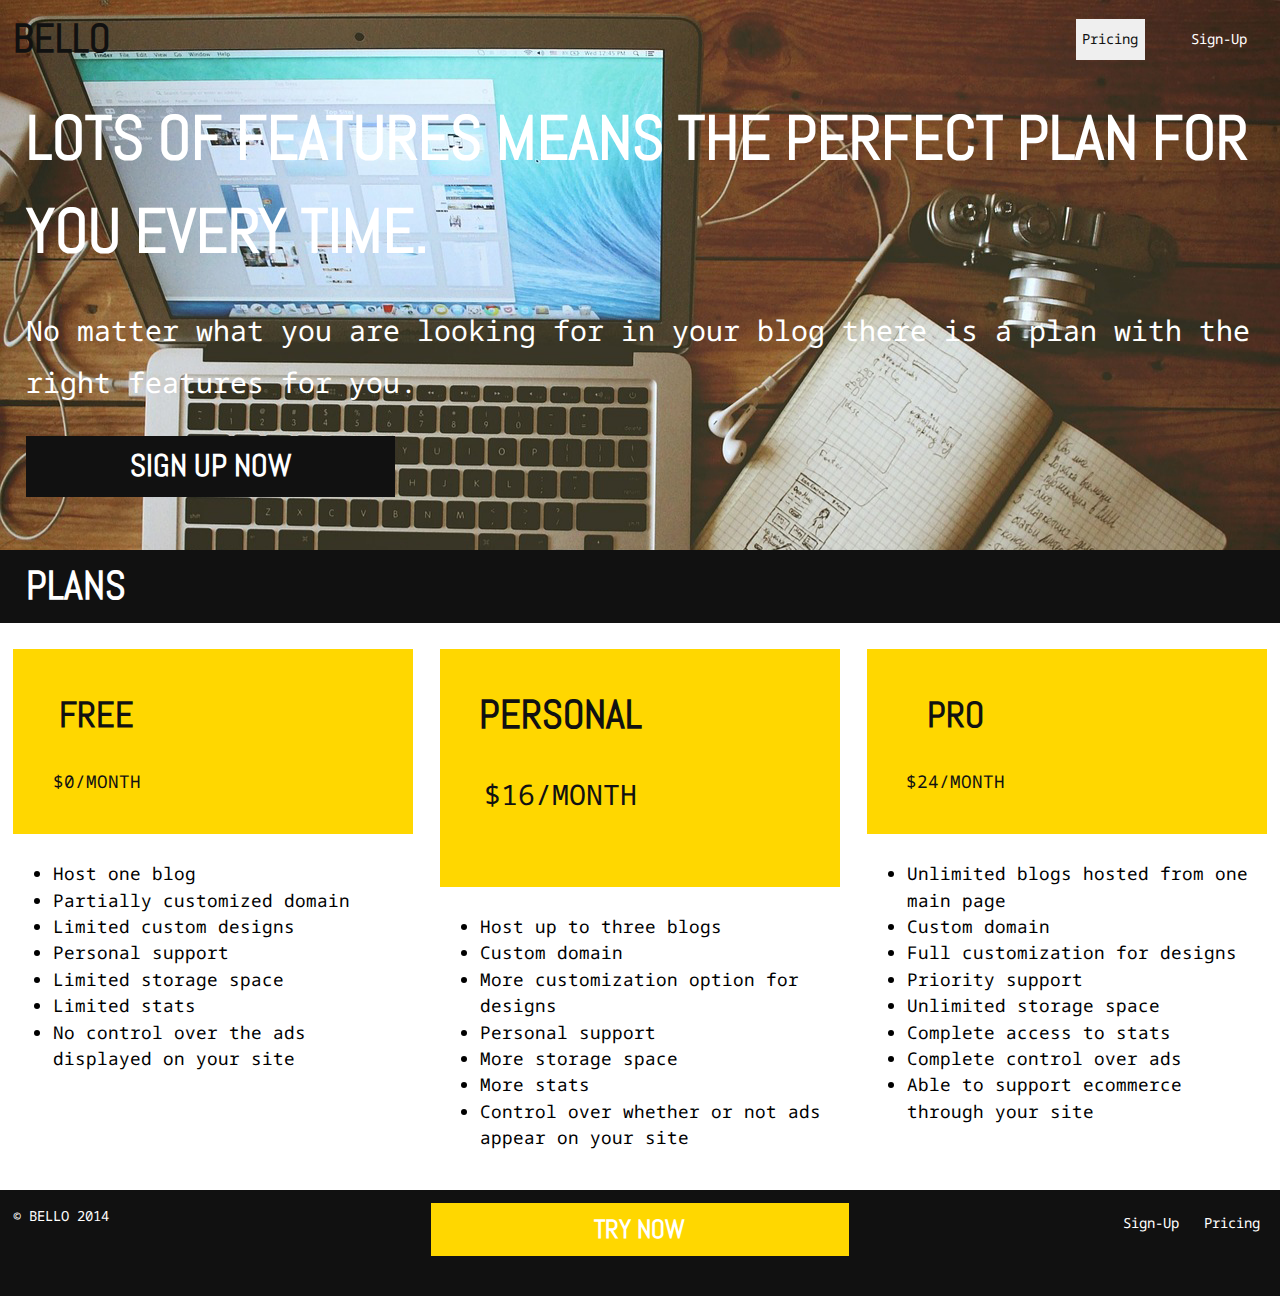
==== commit a172f415: "Fixed spacing and sizing issues" ====
--- a/pricing.html
+++ b/pricing.html
@@ -41,14 +41,13 @@
 			</div>
 
 			<div class="unit unit-xs-1 unit-s-1 unit-m-1 unit-l-1">
-				<p class="peta">No matter what you are looking for in your blog there is a plan with the right features for you. </p>
+				<p class="second-action peta">No matter what you are looking for in your blog there is a plan with the right features for you. </p>
 			</div>	
 
 			<div class="unit unit-xs-1 unit-s-1 unit-m-1 unit-l-1">
 				<h6 class="signup"><a class="links" href="signup.html">Sign Up Now</a></h6>
 			</div>
 		</div>
-
 			
 </header> 
 
@@ -64,7 +63,7 @@
 
 <div class="grid">
 
-	<div class="pad-bottom-half unit unit-xs-1 unit-s-1 unit-m-1-3 unit-l-1-3 gutter">
+	<div class="pad-bottom-half gutter-half unit unit-xs-1 unit-s-1 unit-m-1-3 unit-l-1-3">
 		<div class="island free push grid">	
 
 			<a class="pricing" href="signup.html">
@@ -93,16 +92,16 @@
 			</div>
 	</div>		
 	
-	<div class="pad-bottom-half gutter unit unit-xs-1 unit-s-1 unit-m-1-3 unit-l-1-3">	
+	<div class="pad-bottom-half gutter-half unit unit-xs-1 unit-s-1 unit-m-1-3 unit-l-1-3">	
 		<div class="island personal push grid">	
 
 			<a class="pricing" href="signup.html">
 
 			<div class="island-half unit unit-xs-1-2 unit-s-1-2 unit-m-1 unit-l-1">
-				<h3 class="zetta levels push-none">Personal</h3>
+				<h3 class="yotta levels push-none">Personal</h3>
 			</div>
 			<div class="island-half unit unit-xs-1-2 unit-s-1-2 unit-m-1 unit-l-1">	
-				<p class="push-none">$16/month</p>
+				<p class="rate peta">$16/month</p>
 			</div>
 
 			</a>
@@ -123,13 +122,13 @@
 
 	</div>	
 	
-	<div class="pad-bottom-half gutter unit unit-xs-1 unit-s-1 unit-m-1-3 unit-l-1-3">
-		<div class="island professional push grid">
+	<div class="pad-bottom-half gutter-half unit unit-xs-1 unit-s-1 unit-m-1-3 unit-l-1-3">
+		<div class="island pro push grid">
 
 			<a class="pricing" href="signup.html">
 
 			<div class="island-half unit unit-xs-1-2 unit-s-1-2 unit-m-1 unit-l-1">
-				<h3 class="zetta levels push-none">Professional</h3>
+				<h3 class="zetta levels push-none">Pro</h3>
 			</div>	
 			<div class="island-half unit unit-xs-1-2 unit-s-1-2 unit-m-1 unit-l-1">
 				<p class="push-none">$24/month</p>
--- a/css/main.css
+++ b/css/main.css
@@ -121,21 +121,12 @@
 	color: #111;
 }
 
-.action {
-	line-height: 1.5em;
-	font-size: 3.5rem;
-	text-transform: uppercase;
-
-	color: #fff;
-}
-
 .nav-bottom {
 	padding: 0;
 }
 
 .nav-bottom li {
 	display:block;
-	line-height: 1.5em;
 
 	color: #fff;
 }
@@ -157,6 +148,25 @@
 .nav-bottom .nav-current:link,
 .nav-bottom .nav-current:visited {
 	background-color: #efefef;
+
+	color: #111;
+}
+
+
+.action {
+	line-height: 1.5em;
+	font-size: 3.5rem;
+	text-transform: uppercase;
+
+	color: #fff;
+}
+
+
+.second-action {
+	line-height: 1.5em;
+	font-size: 3.5rem;
+
+	color: #fff;
 }
 
 .links {
@@ -231,6 +241,7 @@
 
 
 	text-transform: uppercase;
+	text-align: center;
 	width: 100%;
 }
 
@@ -241,16 +252,18 @@
 	overflow:hidden;
 
 	text-transform: uppercase;
-	width: 100%;
-}
-
-.professional {
+	text-align: center;
+	width: 100%;
+}
+
+.pro {
 	padding: 0em;
 	background-color: #FFD700;
 
 	overflow: hidden;
 
 	text-transform: uppercase;
+	text-align: center;
 	width: 100%;
 }
 
@@ -358,15 +371,16 @@
 }
 
 .enter-info {
-	width: 100%;
-
-	border: 1px solid #fff;
-}
-
-.enter-info {
 	background-color: #fff;
-
 	border: 1px solid #111;
+	display: block;
+
+	width: 100%;
+}
+
+.labels {
+	width: 100%;
+	display: block;
 }
 
 .signup-sections {
@@ -375,6 +389,10 @@
 
 	margin: 0;
 	padding: 0;
+}
+
+.rate {
+	color: #111;
 }
 
 @media only screen and (min-width: 20em){
@@ -413,11 +431,27 @@
 	float: right;
 }
 
+.nav-bottom {
+	float: right;
+}
+
 .signup,
 .sign-in {
 	width: 30%;
 }
 
+.enter-info {
+	background-color: #fff;
+	border: 1px solid #111;
+
+	width:80%;
+}
+
+.labels {
+	float: left;
+	width:80%;
+}
+
 
 
 }
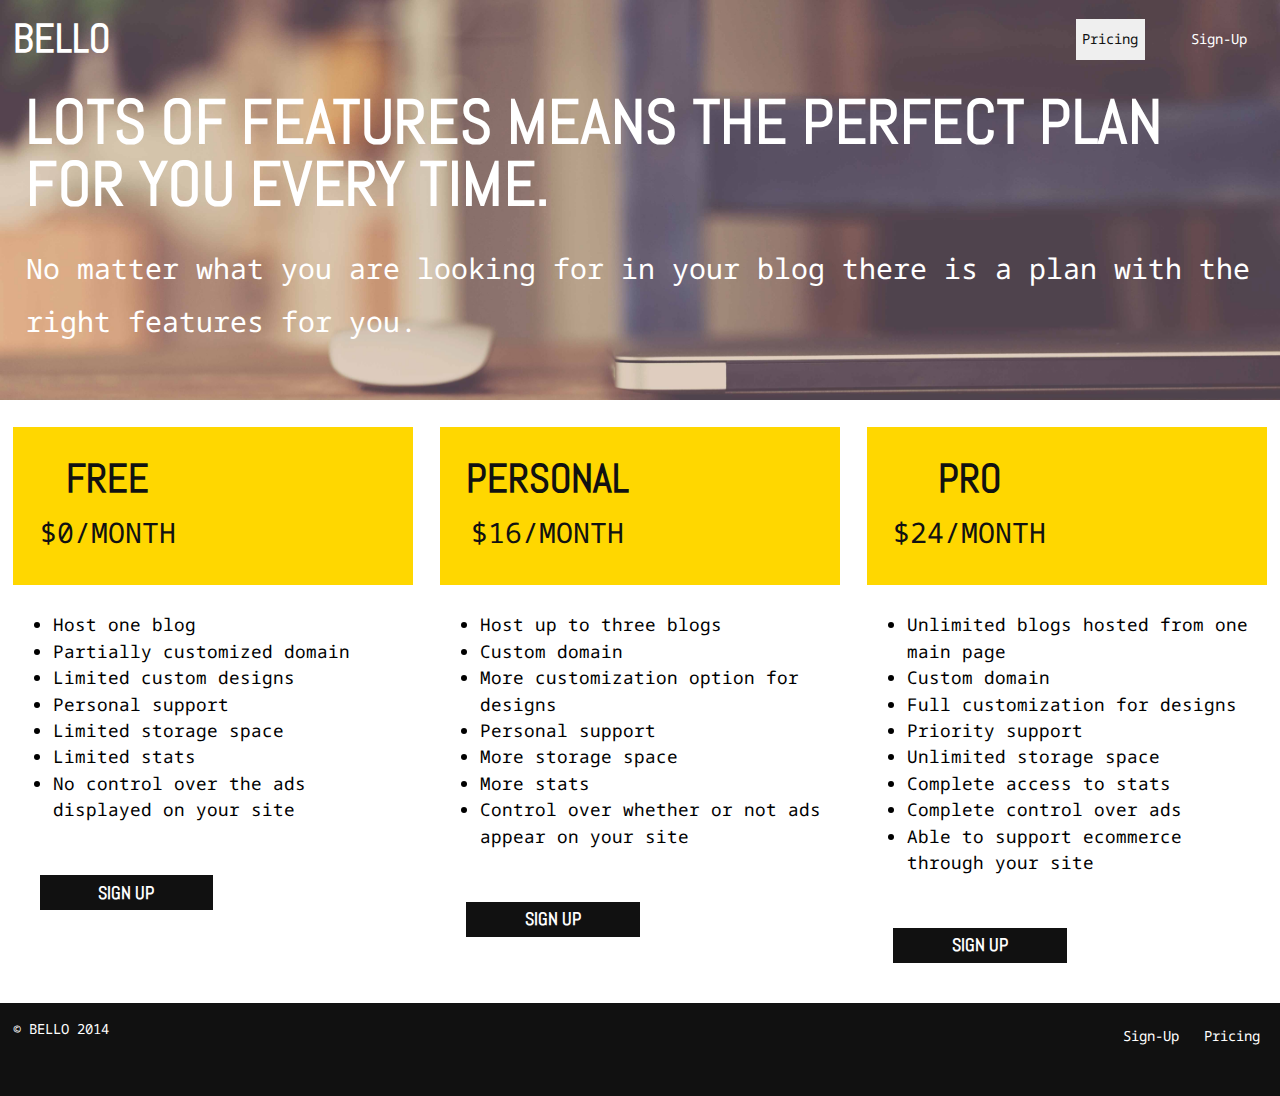
==== commit 37046b5f: "Graphic Design Touches" ====
--- a/pricing.html
+++ b/pricing.html
@@ -16,7 +16,7 @@
 	<li><a href="#navigation">Jump to navigation</a></li>
 </ul>
 
-<header role="banner" class="call masthead island-half">
+<header role="banner" class="push second-call masthead island-half">
 
 	<div class="grid grid-middle">
 
@@ -43,23 +43,12 @@
 			<div class="unit unit-xs-1 unit-s-1 unit-m-1 unit-l-1">
 				<p class="second-action peta">No matter what you are looking for in your blog there is a plan with the right features for you. </p>
 			</div>	
-
-			<div class="unit unit-xs-1 unit-s-1 unit-m-1 unit-l-1">
-				<h6 class="signup"><a class="links" href="signup.html">Sign Up Now</a></h6>
-			</div>
 		</div>
 			
 </header> 
 
 <main id="main" role="main">
 
-<div class="grid">
-
-	<div class="push unit unit-xs-1 unit-s-1 unit-m-1 unit-l-1">
-		<h2 class="yotta push-none plans gutter">Plans</h2>
-	</div>
-
-</div>
 
 <div class="grid">
 
@@ -68,18 +57,18 @@
 
 			<a class="pricing" href="signup.html">
 
-			<div class="island-half unit unit-xs-1-2 unit-s-1-2 unit-m-1 unit-l-1">
-				<h3 class="zetta levels push-none">Free</h3>
+			<div class="unit unit-xs-1-2 unit-s-1-2 unit-m-1 unit-l-1">
+				<h3 class="yotta levels push-none">Free</h3>
 			</div>
-			<div class="island-half unit unit-xs-1-2 unit-s-1-2 unit-m-1 unit-l-1">	
-				<p class="push-none">$0/month</p>
+			<div class="unit unit-xs-1-2 unit-s-1-2 unit-m-1 unit-l-1">	
+				<p class="rate push-none peta">$0/month</p>
 			</div>
 
 			</a>
 
 		</div>	
 
-			<div class="unit">
+			<div class="unit unit-xs-1 unit-s-1 unit-m-1 unit-l">
 				<ul>
 					<li>Host one blog</li>
 					<li>Partially customized domain</li>
@@ -90,6 +79,11 @@
 					<li>No control over the ads displayed on your site</li>
 				</ul>
 			</div>
+
+			<div class="island unit unit-xs-1 unit-s-1 unit-m-1 unit-l-1">
+				<h6 class="signup"><a class="links" href="signup.html">Sign Up</a></h6>
+			</div>
+
 	</div>		
 	
 	<div class="pad-bottom-half gutter-half unit unit-xs-1 unit-s-1 unit-m-1-3 unit-l-1-3">	
@@ -97,28 +91,33 @@
 
 			<a class="pricing" href="signup.html">
 
-			<div class="island-half unit unit-xs-1-2 unit-s-1-2 unit-m-1 unit-l-1">
+			<div class="unit unit-xs-1-2 unit-s-1-2 unit-m-1 unit-l-1">
 				<h3 class="yotta levels push-none">Personal</h3>
 			</div>
-			<div class="island-half unit unit-xs-1-2 unit-s-1-2 unit-m-1 unit-l-1">	
-				<p class="rate peta">$16/month</p>
+			<div class="unit unit-xs-1-2 unit-s-1-2 unit-m-1 unit-l-1">	
+				<p class="rate push-none peta">$16/month</p>
 			</div>
 
 			</a>
 
 		</div>	
 
-		<div class="unit">
-				<ul>
-					<li>Host up to three blogs</li>
-					<li>Custom domain</li>
-					<li>More customization option for designs</li>
-					<li>Personal support</li>
-					<li>More storage space</li>
-					<li>More stats</li>
-					<li>Control over whether or not ads appear on your site</li>
-				</ul>
-			</div>
+		<div class="unit unit-xs-1 unit-s-1 unit-m-1 unit-l-1">
+			<ul>
+				<li>Host up to three blogs</li>
+				<li>Custom domain</li>
+				<li>More customization option for designs</li>
+				<li>Personal support</li>
+				<li>More storage space</li>
+				<li>More stats</li>
+				<li>Control over whether or not ads appear on your site</li>
+			</ul>
+		</div>
+
+		<div class="island unit unit-xs-1 unit-s-1 unit-m-1 unit-l-1">
+			<h6 class="signup"><a class="links" href="signup.html">Sign Up</a></h6>
+		</div>
+
 
 	</div>	
 	
@@ -127,50 +126,49 @@
 
 			<a class="pricing" href="signup.html">
 
-			<div class="island-half unit unit-xs-1-2 unit-s-1-2 unit-m-1 unit-l-1">
-				<h3 class="zetta levels push-none">Pro</h3>
+			<div class="unit unit-xs-1-2 unit-s-1-2 unit-m-1 unit-l-1">
+				<h3 class="yotta levels push-none">Pro</h3>
 			</div>	
-			<div class="island-half unit unit-xs-1-2 unit-s-1-2 unit-m-1 unit-l-1">
-				<p class="push-none">$24/month</p>
+			<div class="unit unit-xs-1-2 unit-s-1-2 unit-m-1 unit-l-1">
+				<p class="push-none peta">$24/month</p>
 			</div>
 
 			</a>
 		</div>
 
-		<div class="unit">
-				<ul>
-					<li>Unlimited blogs hosted from one main page</li>
-					<li>Custom domain</li>
-					<li>Full customization for designs</li>
-					<li>Priority support</li>
-					<li>Unlimited storage space</li>
-					<li>Complete access to stats</li>
-					<li>Complete control over ads</li>
-					<li>Able to support ecommerce through your site</li>
-				</ul>
-			</div>
+		<div class="unit unit-xs-1 unit-s-1 unit-m-1 unit-l-1">
+			<ul>
+				<li>Unlimited blogs hosted from one main page</li>
+				<li>Custom domain</li>
+				<li>Full customization for designs</li>
+				<li>Priority support</li>
+				<li>Unlimited storage space</li>
+				<li>Complete access to stats</li>
+				<li>Complete control over ads</li>
+				<li>Able to support ecommerce through your site</li>
+			</ul>
+		</div>
+
+		<div class="island unit unit-xs-1 unit-s-1 unit-m-1 unit-l-1">
+				<h6 class="signup"><a class="links" href="signup.html">Sign Up</a></h6>
+		</div>
+
 
 	</div>		
 
 </div>			
 
-</main>
-
 <footer>
 	<div class="footer grid island-half">
-		<div role="contentinfo" class="unit unit-xs-1 unit-s-1 unit-m-1-3 unit-l-1-3">
+		<div role="contentinfo" class="unit unit-xs-1 unit-s-1 unit-m-1-2 unit-l-1-2">
 			<p class="micro copyright"> © Bello 2014 </p>
 		</div>
-
-		<div class="unit unit-xs-1 unit-s-1 unit-m-1-3 unit-l-1-3">
-			<h6 class="trynow"><a class="links" href="signup.html">Try Now </a></h6>
-		</div>	
 		
-		<div class="unit unit-xs-1 unit-s-1 unit-m-1-3 unit-l-1-3">
-			<nav class="nav-bottom">
-				<ul>	
+		<div class="unit unit-xs-1 unit-s-1 unit-m-1-2 unit-l-1-2">
+			<nav>
+				<ul class="nav-bottom">	
 					<li> <a class="micro" href="signup.html">Sign-Up</a></li>
-					<li> <a class="micro nav-current" href="pricing.html">Pricing </a></li>
+					<li> <a class="micro" href="pricing.html">Pricing </a></li>
 				</ul>
 			</nav>
 		</div>			
--- a/css/main.css
+++ b/css/main.css
@@ -79,6 +79,18 @@
 	background-size: cover;
 }
 
+.second-call {
+	background-image: url("../images/studio.jpg");
+	background-repeat: no-repeat;
+	background-size: cover;
+}
+
+.third-call {
+	background-image: url("../images/studio2.jpg");
+	background-repeat: no-repeat;
+	background-size: cover;
+}
+
 .logo {
 	display: block;
 	margin: 0;
@@ -87,7 +99,11 @@
 	text-align: center;
 
 	color: #fff;
-
+}
+
+.logolinks {
+	text-decoration: none;
+	color: #fff;
 }
 
 .nav {
@@ -154,7 +170,8 @@
 
 
 .action {
-	line-height: 1.5em;
+	line-height: 1em;
+	letter-spacing: 0.01em;
 	font-size: 3.5rem;
 	text-transform: uppercase;
 
@@ -163,7 +180,7 @@
 
 
 .second-action {
-	line-height: 1.5em;
+	line-height: 1em;
 	font-size: 3.5rem;
 
 	color: #fff;
@@ -172,17 +189,12 @@
 .links {
 	text-decoration: none;
 	color: #fff;
-}
-
-.logolinks {
-	text-decoration: none;
-	color: #111;
 }
 
 .signup {
 	padding:0.25em;
 
-	font-size: 1.75em;
+	font-size: 1em;
 	text-transform: uppercase;
 	text-align: center;
 	text-decoration: none;
@@ -206,140 +218,16 @@
 	color: #fff;
 }
 
-.trynow {
-	padding: 0.25em;
-	display: block;
-	width: 100%;
-
-	background-color: #FFD700;
-	font-size: 1.5em;
-	text-transform: uppercase;
-	text-decoration: none;
-	text-align: center;
-	border: none;
-	cursor: pointer;
-}
-
-.trynow:hover {
-	background-color: #FFD700;
-}
-
-.trynow:active {
-	background-color: #FFD700;
-}
-
-.footer {
-	overflow: hidden;
-
-	background-color: #111;
-}
-
-.free {
-	padding: 0em;
-	margin: 0 0.5em 0 0;
-	background-color: #FFD700;
-
-
-	text-transform: uppercase;
-	text-align: center;
-	width: 100%;
-}
-
-.personal {
-	padding: 0em;
-	background-color: #FFD700;
-
-	overflow:hidden;
-
-	text-transform: uppercase;
-	text-align: center;
-	width: 100%;
-}
-
-.pro {
-	padding: 0em;
-	background-color: #FFD700;
-
-	overflow: hidden;
-
-	text-transform: uppercase;
-	text-align: center;
-	width: 100%;
-}
-
-.copyright {
-	text-transform: uppercase;
-	text-align: left;
-	color: #fff;
-}
-
-.features {
-	text-transform: uppercase;
-}
-.pricing {
-	text-decoration: none;
-	color: #111;
-}
-
-.flex{
-	display: block;
-	width: 75%;
-}
-
-.black {
-	background-color: #111;
-}
-
-.white {
-	color: #fff;
-}
-
-.plans {
-	background-color: #111;
-	color: #fff;
-	text-transform: uppercase;
-
-	padding: 0.25em;
-	margin: 0;
-}
-
-.review {
-	background-color: #111;
-	color: #fff;
-	text-transform: uppercase;
-
-	padding: 0.25em;
-}
-
-.review-img {
-	width: 100%;
-}
-
-.blog-name{
-	background-color: #fff;
-	color: #111;
-	text-transform: uppercase;
-
-	padding: 0.25em;
-	margin: 0;
-}
-
-.underline {
-	border: 0;
-	height: 5px;
-	background-color: #111;
-}
-
 .sign-in {
 	padding:0.25em;
 
-	font-size: 1.75em;
-	text-transform: uppercase;
-	text-align: center;
-	text-decoration: none;
-	color: #fff;
-
-	background-color: #FFD700;
+	font-size: 1.5em;
+	text-transform: uppercase;
+	text-align: center;
+	text-decoration: none;
+	color: #fff;
+
+	background-color: #111;
 	border: none;
 	float: left;
 	clear:left;
@@ -357,6 +245,120 @@
 	color: #fff;
 }
 
+.trynow {
+	padding: 0.25em;
+	display: block;
+	width: 100%;
+
+	background-color: #FFD700;
+	font-size: 1.5em;
+	text-transform: uppercase;
+	text-decoration: none;
+	text-align: center;
+	border: none;
+	cursor: pointer;
+}
+
+.trynow:hover {
+	background-color: #FFD700;
+}
+
+.trynow:active {
+	background-color: #FFD700;
+}
+
+.footer {
+	overflow: hidden;
+
+	background-color: #111;
+}
+
+.free {
+	padding: 0em;
+	background-color: #FFD700;
+
+
+	text-transform: uppercase;
+	text-align: center;
+	width: 100%;
+}
+
+.personal {
+	padding: 0em;
+	background-color: #FFD700;
+
+	overflow:hidden;
+
+	text-transform: uppercase;
+	text-align: center;
+	width: 100%;
+}
+
+.pro {
+	padding: 0em;
+	background-color: #FFD700;
+
+	overflow: hidden;
+
+	text-transform: uppercase;
+	text-align: center;
+	width: 100%;
+}
+
+.copyright {
+	text-transform: uppercase;
+	text-align: left;
+	color: #fff;
+}
+
+.features {
+	text-transform: uppercase;
+}
+.pricing {
+	text-decoration: none;
+	color: #111;
+}
+
+.flex{
+	display: block;
+	width: 50%;
+}
+
+.black {
+	background-color: #111;
+	color: #fff;
+}
+
+.plans {
+	background-color: #111;
+	color: #fff;
+	text-transform: uppercase;
+
+	padding: 0.25em;
+	margin: 0;
+}
+
+.review {
+	background-color: #111;
+	color: #fff;
+	text-transform: uppercase;
+
+	padding: 0.25em;
+}
+
+.review-img {
+	width: 90%;
+}
+
+.blog-name{
+	background-color: #FFD700;
+	color: #111;
+	text-transform: uppercase;
+
+	padding: 0.25em;
+	margin: 0;
+}
+
 .started {
 	padding: 0;
 	text-transform: uppercase;
@@ -376,6 +378,7 @@
 	display: block;
 
 	width: 100%;
+	height: 2.5em;
 }
 
 .labels {
@@ -437,7 +440,7 @@
 
 .signup,
 .sign-in {
-	width: 30%;
+	width: 50%;
 }
 
 .enter-info {
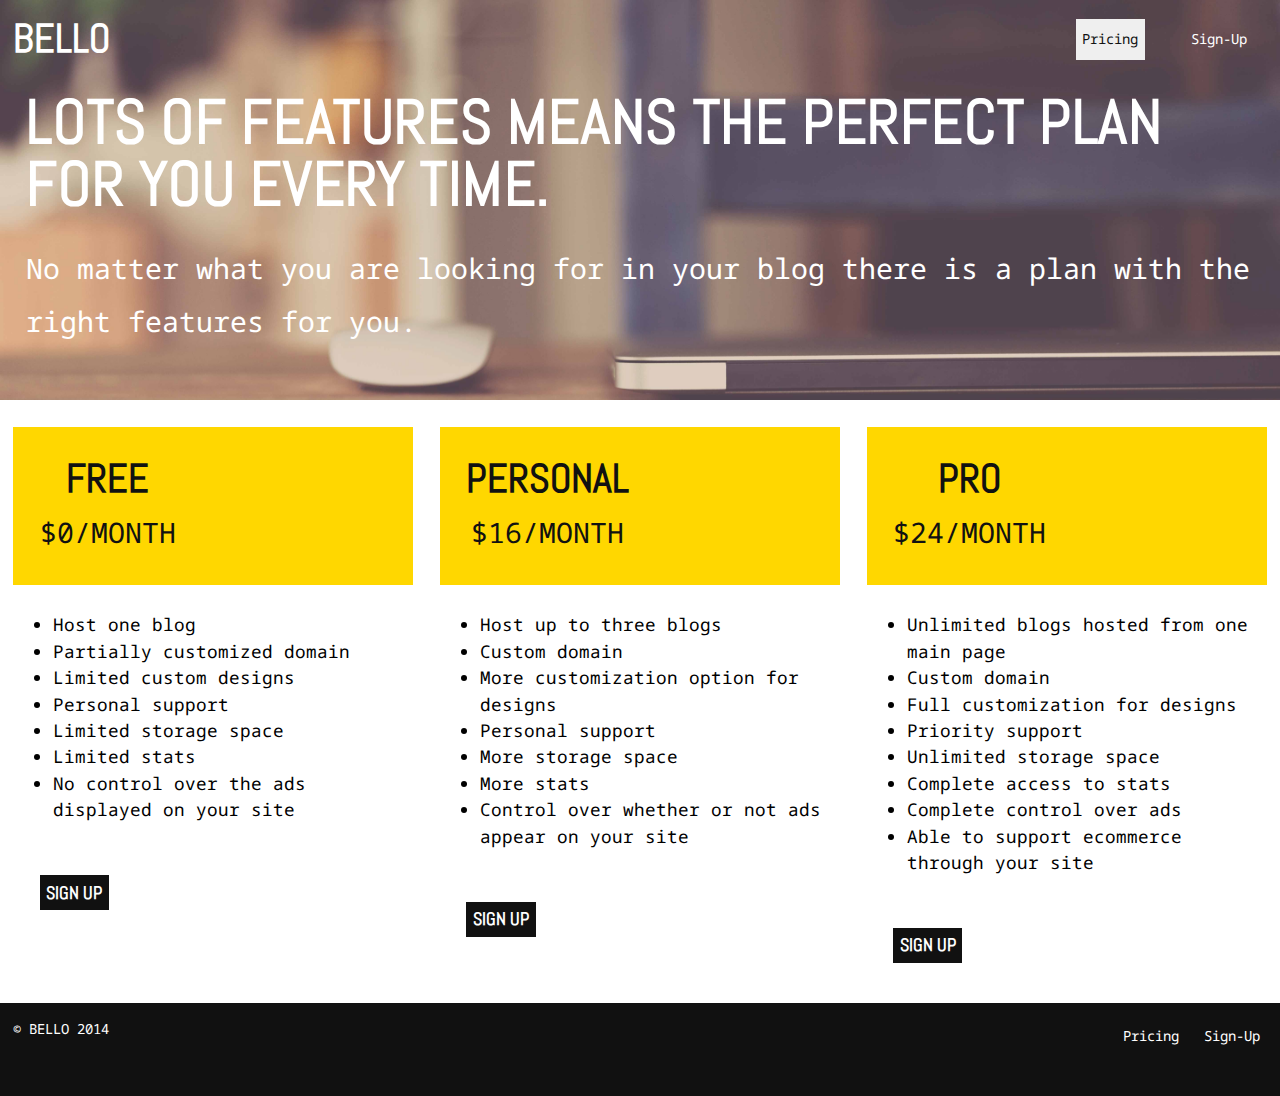
==== commit a7057bb8: "Fixed Validation Errors" ====
--- a/pricing.html
+++ b/pricing.html
@@ -167,8 +167,8 @@
 		<div class="unit unit-xs-1 unit-s-1 unit-m-1-2 unit-l-1-2">
 			<nav>
 				<ul class="nav-bottom">	
+					<li> <a class="micro" href="pricing.html">Pricing </a></li>
 					<li> <a class="micro" href="signup.html">Sign-Up</a></li>
-					<li> <a class="micro" href="pricing.html">Pricing </a></li>
 				</ul>
 			</nav>
 		</div>			
--- a/css/main.css
+++ b/css/main.css
@@ -160,14 +160,13 @@
 .nav-bottom a:hover,
 .nav-bottom a:focus,
 .nav-bottom a:active,
-.nav-bottom .nav-current.
+.nav-bottom .nav-current,
 .nav-bottom .nav-current:link,
 .nav-bottom .nav-current:visited {
 	background-color: #efefef;
 
 	color: #111;
 }
-
 
 .action {
 	line-height: 1em;
@@ -178,7 +177,6 @@
 	color: #fff;
 }
 
-
 .second-action {
 	line-height: 1em;
 	font-size: 3.5rem;
@@ -231,7 +229,7 @@
 	border: none;
 	float: left;
 	clear:left;
-	width: 100%;
+	width: 80%;
 	cursor: pointer;
 }
 
@@ -321,7 +319,7 @@
 
 .flex{
 	display: block;
-	width: 50%;
+	width: 50%
 }
 
 .black {
@@ -440,7 +438,7 @@
 
 .signup,
 .sign-in {
-	width: 50%;
+	width: 20%;
 }
 
 .enter-info {
